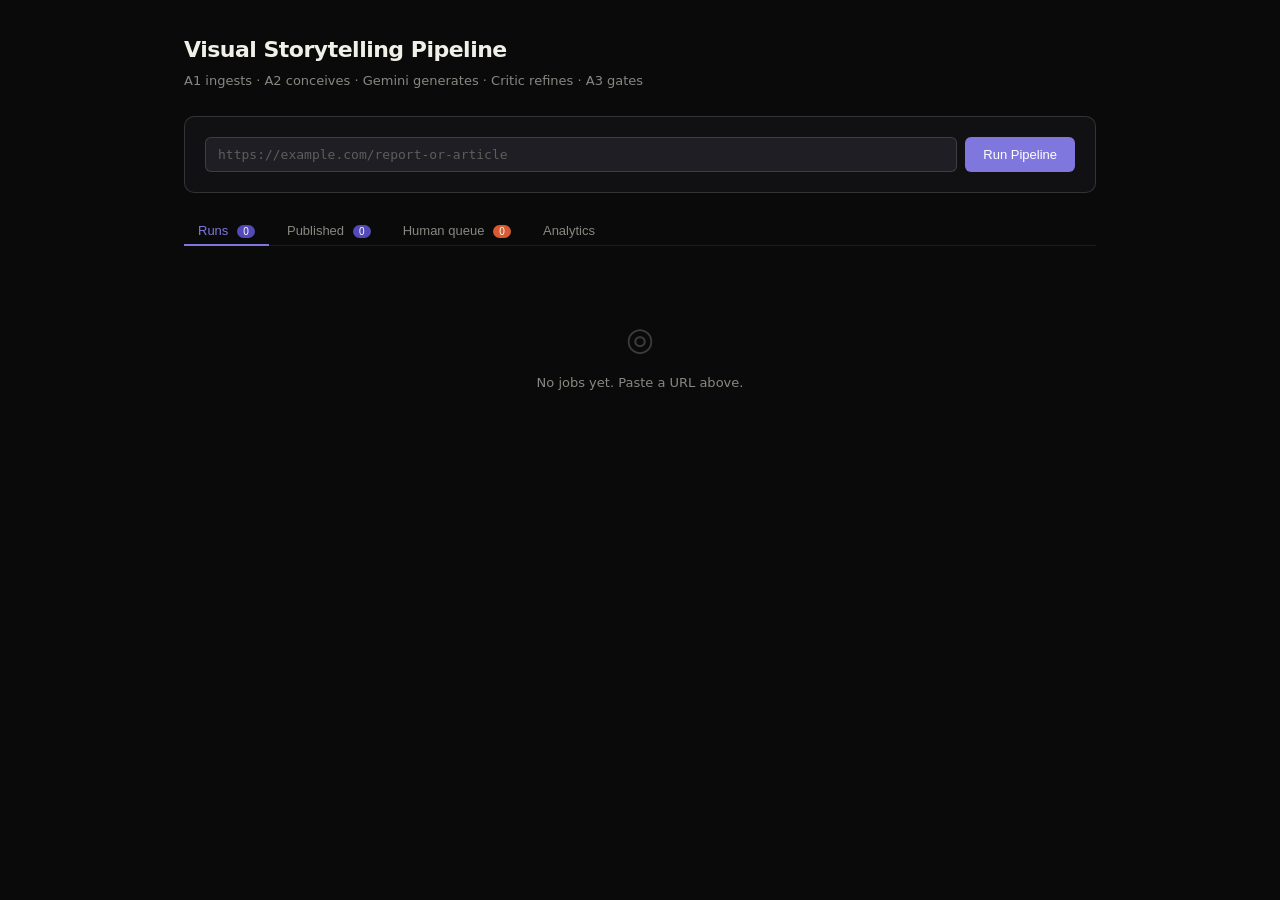
==== static/index.html @ f75d8c8b "refactor: PaperBanana critic loop, Gemini-only pipeline" ====
<!DOCTYPE html>
<html lang="en">
<head>
<meta charset="UTF-8">
<meta name="viewport" content="width=device-width, initial-scale=1.0">
<title>Visual Storytelling Pipeline</title>
<style>
*{box-sizing:border-box;margin:0;padding:0}
:root{
  --bg:#0a0a0b;--bg2:#111114;--bg3:#18181c;--bg4:#1e1e24;
  --border:rgba(255,255,255,.08);--border2:rgba(255,255,255,.14);
  --text:#f0efe8;--muted:#888780;--muted2:#5f5e5a;
  --accent:#7f77dd;--accent2:#534ab7;
  --teal:#1d9e75;--teal2:#0f6e56;
  --coral:#d85a30;--amber:#ef9f27;--green:#639922;--red:#e24b4a;
  --r:10px;--rs:6px;
}
body{font-family:-apple-system,'SF Pro Text',system-ui,sans-serif;background:var(--bg);color:var(--text);min-height:100vh;font-size:14px;line-height:1.6}
.app{max-width:960px;margin:0 auto;padding:2rem 1.5rem 5rem}
h1{font-size:22px;font-weight:600;letter-spacing:-.5px}
.sub{font-size:13px;color:var(--muted);margin-top:4px}

/* status banner */
.sbanner{background:rgba(239,159,39,.1);border:.5px solid rgba(239,159,39,.3);border-radius:var(--rs);padding:10px 14px;margin-bottom:1rem;font-size:12px;color:var(--amber);display:flex;align-items:center;gap:10px}
.sbanner-dot{width:7px;height:7px;border-radius:50%;background:var(--amber);animation:pulse 1s ease-in-out infinite;flex-shrink:0}
.sbanner a{color:var(--amber);margin-left:auto;font-size:11px;cursor:pointer;text-decoration:underline}

/* input */
.input-box{background:var(--bg2);border:.5px solid var(--border2);border-radius:var(--r);padding:1.25rem;margin:1.5rem 0}
.row{display:flex;gap:8px}
input[type=url]{flex:1;background:var(--bg4);border:.5px solid var(--border2);border-radius:var(--rs);color:var(--text);font-size:13px;padding:9px 12px;outline:none;font-family:'SF Mono',monospace;transition:border-color .15s}
input[type=url]::placeholder{color:var(--muted2)}
input[type=url]:focus{border-color:var(--accent)}
.btn{background:var(--accent);border:none;color:#fff;border-radius:var(--rs);padding:9px 18px;font-size:13px;font-weight:500;cursor:pointer;transition:background .15s,transform .1s;white-space:nowrap}
.btn:hover:not(:disabled){background:var(--accent2)}
.btn:active:not(:disabled){transform:scale(.98)}
.btn:disabled{opacity:.4;cursor:not-allowed}

/* tabs */
.tabs{display:flex;gap:4px;border-bottom:.5px solid var(--border);margin-bottom:1.25rem}
.tab{padding:6px 14px;font-size:13px;cursor:pointer;color:var(--muted);border-bottom:2px solid transparent;margin-bottom:-1px;background:none;border-left:none;border-right:none;border-top:none;transition:color .15s,border-color .15s}
.tab.active{color:var(--accent);border-bottom-color:var(--accent)}
.badge{display:inline-flex;align-items:center;justify-content:center;background:var(--accent2);color:#fff;font-size:10px;border-radius:10px;padding:1px 6px;margin-left:5px;min-width:18px}
.badge.h{background:var(--coral)}

/* cards */
.card{background:var(--bg2);border:.5px solid var(--border);border-radius:var(--r);overflow:hidden;margin-bottom:1rem}
.card-head{display:flex;align-items:center;gap:10px;padding:12px 16px;border-bottom:.5px solid var(--border);cursor:pointer;user-select:none}
.card-head:hover{background:var(--bg3)}
.dot{width:8px;height:8px;border-radius:50%;flex-shrink:0}
.dot.idle{background:var(--muted2)}
.dot.run{background:var(--amber);animation:pulse 1s ease-in-out infinite}
.dot.ok{background:var(--teal)}
.dot.err{background:var(--red)}
.dot.hq{background:var(--coral)}
@keyframes pulse{0%,100%{opacity:1}50%{opacity:.3}}
.card-url{font-family:'SF Mono',monospace;font-size:11px;color:var(--muted);flex:1;overflow:hidden;text-overflow:ellipsis;white-space:nowrap}
.card-st{font-size:11px;color:var(--muted);flex-shrink:0}
.chev{color:var(--muted2);font-size:11px;flex-shrink:0;transition:transform .2s}
.chev.open{transform:rotate(180deg)}
.card-body{padding:16px}

/* agent rows */
.arow{display:flex;align-items:flex-start;gap:12px;margin-bottom:14px}
.aicon{width:28px;height:28px;border-radius:6px;display:flex;align-items:center;justify-content:center;font-size:12px;font-weight:600;flex-shrink:0}
.aicon.a1{background:rgba(127,119,221,.15);color:var(--accent)}
.aicon.a2{background:rgba(29,158,117,.15);color:var(--teal)}
.aicon.a3{background:rgba(239,159,39,.15);color:var(--amber)}
.acontent{flex:1}
.alabel{font-size:11px;font-weight:500;color:var(--muted);margin-bottom:4px;text-transform:uppercase;letter-spacing:.5px}
.aout{background:var(--bg4);border:.5px solid var(--border);border-radius:var(--rs);padding:10px 12px;font-size:12px;line-height:1.7}
.f{display:flex;gap:6px;margin-bottom:3px}
.fk{color:var(--muted);min-width:100px;font-size:11px;flex-shrink:0}
.fv{color:var(--text);font-size:12px}
.tag{display:inline-block;padding:2px 8px;border-radius:4px;font-size:11px;margin:2px 3px 2px 0}
.t-alarming{background:rgba(226,75,74,.15);color:#f09595}
.t-hopeful{background:rgba(99,153,34,.15);color:#97c459}
.t-neutral{background:rgba(136,135,128,.15);color:#b4b2a9}
.t-complex,.t-urgent{background:rgba(239,159,39,.15);color:var(--amber)}
.t-image{background:rgba(127,119,221,.15);color:#afa9ec}
.t-publish{background:rgba(99,153,34,.15);color:#97c459}
.t-human_queue,.t-flag{background:rgba(216,90,48,.15);color:#f0997b}
.t-good{background:rgba(29,158,117,.15);color:#5dcaa5}
.t-weak,.t-partial{background:rgba(239,159,39,.15);color:var(--amber)}
.t-failed{background:rgba(226,75,74,.15);color:#f09595}
.mapping{background:var(--bg3);border-radius:4px;padding:5px 8px;margin:3px 0;font-size:11px;display:flex;gap:6px}
.md{color:var(--accent);font-weight:500;min-width:120px}
.ma{color:var(--muted2)}
.mv{color:var(--text)}

/* scores */
.scrow{display:flex;gap:8px;flex-wrap:wrap}
.sc{background:var(--bg3);border-radius:4px;padding:4px 8px;font-size:11px}
.sc.win{border:.5px solid var(--teal2)}
.sl{color:var(--muted)}
.sv{color:var(--text);font-weight:500;margin-left:3px}

/* image grid */
.igrid{display:grid;grid-template-columns:repeat(3,1fr);gap:8px;margin:10px 0}
.ibox{aspect-ratio:16/9;background:var(--bg4);border:.5px solid var(--border);border-radius:var(--rs);display:flex;align-items:center;justify-content:center;position:relative;overflow:hidden}
.ibox.win{border-color:var(--teal)}
.ibox img{width:100%;height:100%;object-fit:cover}
.wb{position:absolute;top:6px;left:6px;background:var(--teal);color:#fff;font-size:9px;font-weight:600;padding:2px 6px;border-radius:3px;text-transform:uppercase}
.vl{position:absolute;bottom:6px;right:6px;background:rgba(0,0,0,.6);color:#fff;font-size:9px;padding:2px 6px;border-radius:3px}
.spin{width:14px;height:14px;border:2px solid var(--border);border-top-color:var(--accent);border-radius:50%;animation:spin .7s linear infinite}
@keyframes spin{to{transform:rotate(360deg)}}

/* log */
.logbox{background:var(--bg3);border-radius:var(--rs);padding:10px 12px;font-family:'SF Mono',monospace;font-size:11px;color:var(--muted);line-height:1.8;max-height:200px;overflow-y:auto}
.logbox .logline{display:block}
.logbox .logline.ok{color:var(--teal)}
.logbox .logline.err{color:var(--red)}

/* connector */
.conn{padding:2px 0 6px 14px}
.connl{width:1px;height:16px;background:var(--border2)}

/* prompt box */
.pbox{background:var(--bg3);border-radius:var(--rs);padding:10px 12px;font-size:11px;font-family:'SF Mono',monospace;color:var(--text);line-height:1.7;white-space:pre-wrap;word-break:break-word;max-height:80px;overflow:hidden;-webkit-mask-image:linear-gradient(to bottom,black 60%,transparent)}

/* feed */
.fgrid{display:grid;grid-template-columns:repeat(auto-fill,minmax(260px,1fr));gap:12px}
.fcard{background:var(--bg2);border:.5px solid var(--border);border-radius:var(--r);overflow:hidden}
.fimg{width:100%;aspect-ratio:16/9;background:var(--bg4);overflow:hidden;display:flex;align-items:center;justify-content:center}
.fimg img{width:100%;height:100%;object-fit:cover}
.fbody{padding:12px}
.ftitle{font-size:13px;font-weight:500;margin-bottom:4px}
.ftens{font-size:12px;color:var(--muted);line-height:1.5;margin-bottom:8px}
.fscores{display:flex;gap:6px;flex-wrap:wrap}
.fscore{font-size:11px;padding:2px 6px;border-radius:4px;background:var(--bg4)}

/* human queue */
.hqitem{background:var(--bg2);border:.5px solid rgba(216,90,48,.25);border-radius:var(--r);padding:16px;margin-bottom:10px}
.hqhead{display:flex;gap:12px;align-items:flex-start;margin-bottom:12px}
.hqimg{width:140px;aspect-ratio:16/9;background:var(--bg4);border-radius:var(--rs);flex-shrink:0;overflow:hidden;display:flex;align-items:center;justify-content:center}
.hqimg img{width:100%;height:100%;object-fit:cover}
.hqinfo{flex:1}
.hqtitle{font-size:13px;font-weight:500}
.hqreason{font-size:12px;color:#f0997b;margin-top:4px}
.hqmeta{font-size:11px;color:var(--muted);margin-top:6px}
.hqacts{display:flex;gap:8px}
.btn-approve{background:rgba(99,153,34,.15);border:.5px solid var(--green);color:#97c459;border-radius:var(--rs);padding:6px 14px;font-size:12px;cursor:pointer;transition:background .15s}
.btn-approve:hover{background:rgba(99,153,34,.25)}
.btn-discard{background:rgba(226,75,74,.1);border:.5px solid rgba(226,75,74,.3);color:#f09595;border-radius:var(--rs);padding:6px 14px;font-size:12px;cursor:pointer}
.btn-discard:hover{background:rgba(226,75,74,.2)}

/* analytics */
.sgrid{display:grid;grid-template-columns:repeat(auto-fill,minmax(140px,1fr));gap:10px;margin-bottom:1.5rem}
.scard{background:var(--bg2);border:.5px solid var(--border);border-radius:var(--rs);padding:12px}
.slabel{font-size:11px;color:var(--muted);margin-bottom:4px}
.sval{font-size:22px;font-weight:600}
.ssub{font-size:11px;color:var(--muted2);margin-top:2px}
.brow{display:flex;align-items:center;gap:8px;margin-bottom:6px}
.blabel{font-size:11px;color:var(--muted);width:90px;flex-shrink:0;text-align:right}
.btrack{flex:1;height:6px;background:var(--bg4);border-radius:3px;overflow:hidden}
.bfill{height:100%;border-radius:3px;transition:width .6s}
.bval{font-size:11px;color:var(--muted);width:36px;flex-shrink:0}

/* step indicator */
.steps{display:flex;align-items:flex-start;margin-bottom:14px}
.swrap{display:flex;flex-direction:column;align-items:center}
.sdot{width:20px;height:20px;border-radius:50%;display:flex;align-items:center;justify-content:center;font-size:10px;font-weight:600;flex-shrink:0}
.sdot.idle{background:var(--bg4);color:var(--muted2);border:.5px solid var(--border2)}
.sdot.active{background:var(--accent2);color:#fff}
.sdot.done{background:var(--teal2);color:#fff}
.sline{height:1px;width:24px;background:var(--border);flex-shrink:0;margin-top:10px}
.sname{font-size:10px;color:var(--muted2);margin-top:3px;text-align:center}

/* error */
.errmsg{background:rgba(226,75,74,.1);border:.5px solid rgba(226,75,74,.3);border-radius:var(--rs);padding:10px 12px;color:#f09595;font-size:12px}

/* empty */
.empty{text-align:center;padding:3rem 1rem;color:var(--muted);font-size:13px}
.eicon{font-size:32px;margin-bottom:8px;opacity:.4}
</style>
</head>
<body>
<div class="app">
  <h1>Visual Storytelling Pipeline</h1>
  <p class="sub">A1 ingests · A2 conceives · Gemini generates · Critic refines · A3 gates</p>

  <div id="statusBanner" class="sbanner" style="display:none;margin-top:1rem">
    <div class="sbanner-dot"></div>
    <span>Pipeline validation in progress — /run is unavailable until A0 finishes.</span>
    <a onclick="checkStatus()">Refresh</a>
  </div>

  <div class="input-box">
    <div class="row">
      <input type="url" id="urlInput" placeholder="https://example.com/report-or-article" />
      <button class="btn" id="runBtn" onclick="run()">Run Pipeline</button>
    </div>
  </div>

  <div class="tabs">
    <button class="tab active" onclick="tab('pipeline',this)">Runs <span class="badge" id="b-pipeline">0</span></button>
    <button class="tab" onclick="tab('feed',this)">Published <span class="badge" id="b-feed">0</span></button>
    <button class="tab" onclick="tab('queue',this)">Human queue <span class="badge h" id="b-queue">0</span></button>
    <button class="tab" onclick="tab('analytics',this)">Analytics</button>
  </div>

  <div id="tab-pipeline">
    <div id="jobs"><div class="empty"><div class="eicon">◎</div>No jobs yet. Paste a URL above.</div></div>
  </div>
  <div id="tab-feed" style="display:none">
    <div class="fgrid" id="feed"><div class="empty" style="grid-column:1/-1"><div class="eicon">◻</div>Published visuals appear here</div></div>
  </div>
  <div id="tab-queue" style="display:none">
    <div id="hqueue"><div class="empty"><div class="eicon">◷</div>No items awaiting review</div></div>
  </div>
  <div id="tab-analytics" style="display:none">
    <div id="analytics"></div>
  </div>
</div>

<script>
const API_BASE = window.location.origin;

let jobs=[], published=[], hqueue=[];
let stats={total:0,autoPublish:0,humanQueued:0,scores:[],criticRounds:[]};

// ── status check ──────────────────────────────────────────────────────────────
async function checkStatus() {
  try {
    const r = await fetch(`${API_BASE}/status`);
    const d = await r.json();
    const banner = document.getElementById("statusBanner");
    const btn    = document.getElementById("runBtn");
    if (!d.deployment_validated) {
      banner.style.display = "";
      btn.disabled = true;
      setTimeout(checkStatus, 5000);
    } else {
      banner.style.display = "none";
      btn.disabled = false;
    }
  } catch(e) {}
}
checkStatus();

// ── run ───────────────────────────────────────────────────────────────────────
async function run() {
  const url = document.getElementById("urlInput").value.trim();
  if (!url) { alert("Please enter a URL"); return; }
  const btn = document.getElementById("runBtn");
  btn.disabled = true;
  document.getElementById("urlInput").value = "";

  const id = Date.now().toString();
  jobs.unshift({id, url, status:"running", result:null, error:null, expanded:true, log:[]});
  stats.total++;
  renderJobs(); badges();

  try {
    const streamLog = setInterval(() => { const j=jobs.find(x=>x.id===id); if(j) renderJobs(); }, 800);

    const r = await fetch(`${API_BASE}/run`, {
      method:"POST",
      headers:{"Content-Type":"application/json"},
      body: JSON.stringify({url})
    });

    clearInterval(streamLog);

    if (!r.ok) {
      const err = await r.json().catch(()=>({detail:"Unknown error"}));
      throw new Error(err.detail || r.statusText);
    }

    const data = await r.json();
    const j = jobs.find(x=>x.id===id);
    j.result = data;
    j.log = data.log || [];

    if (data.critic_rounds !== undefined) stats.criticRounds.push(data.critic_rounds);
    if (data.a3?.confidence) stats.scores.push(data.a3.confidence);

    const verdict = data.a3?.verdict;
    if (verdict === "publish") {
      j.status = "published";
      published.unshift({id, ...data});
      stats.autoPublish++;
    } else {
      j.status = "human_queue";
      const flags = data.a3?.flags?.join(", ");
      hqueue.unshift({id, ...data, reason: flags || "A3 confidence below threshold"});
      stats.humanQueued++;
    }

  } catch(e) {
    const j = jobs.find(x=>x.id===id);
    j.status = "error"; j.error = e.message;
  }

  document.getElementById("runBtn").disabled = false;
  renderJobs(); renderFeed(); renderHQ(); badges(); renderAnalytics();
}

// ── render ────────────────────────────────────────────────────────────────────
function renderJobs() {
  const c = document.getElementById("jobs");
  if (!jobs.length) { c.innerHTML=`<div class="empty"><div class="eicon">◎</div>No jobs yet.</div>`; return; }
  c.innerHTML = jobs.map(j => jobHTML(j)).join("");
}

function jobHTML(j) {
  const dotCls = {published:"ok",human_queue:"hq",error:"err",running:"run"}[j.status]||"idle";
  const st     = j.status==="running" ? "Running…" : j.status;
  const cr     = j.result?.critic_rounds;
  const meta   = j.result ? ` · ${j.result.elapsed_s}s${cr!=null?" · "+cr+" critic round"+(cr!==1?"s":""):""}` : "";

  const body = j.expanded ? `<div class="card-body">
    ${j.status==="running" ? stepsHTML(j) : ""}
    ${j.result ? fullResultHTML(j.result) : ""}
    ${j.error ? `<div class="errmsg">Error: ${esc(j.error)}</div>` : ""}
    ${j.log?.length ? logHTML(j.log) : ""}
  </div>` : "";

  return `<div class="card">
    <div class="card-head" onclick="toggleJob('${j.id}')">
      <div class="dot ${dotCls}"></div>
      <div class="card-url">${esc(j.url)}</div>
      <div class="card-st">${st}${meta}</div>
      <div class="chev ${j.expanded?"open":""}">▼</div>
    </div>
    ${body}
  </div>`;
}

function stepsHTML(j) {
  const names  = ["A1","A2","Gen","Critic","A3","Done"];
  const labels = ["Ingest","Concept","Generate","Refine","Score","Done"];
  const log = j.log||[];
  let cur = 0;
  if (log.some(l=>l.includes("A1: running"))) cur=1;
  if (log.some(l=>l.includes("A2:")))         cur=2;
  if (log.some(l=>l.includes("GEN:")))        cur=3;
  if (log.some(l=>l.includes("CRITIC:")))     cur=4;
  if (log.some(l=>l.includes("A3:")))         cur=5;

  return `<div class="steps">${names.map((n,i)=>{
    const cls = i<cur?"done":i===cur?"active":"idle";
    return `<div class="swrap"><div class="sdot ${cls}">${n}</div><div class="sname">${labels[i]}</div></div>${i<names.length-1?'<div class="sline"></div>':""}`;
  }).join("")}</div>`;
}

function fullResultHTML(d) {
  const {a1, a2, a3, images, critic_rounds, critic_issues} = d;
  return `
    ${a1 ? a1HTML(a1) : ""}
    ${a1&&a2 ? '<div class="conn"><div class="connl"></div></div>' : ""}
    ${a2 ? a2HTML(a2) : ""}
    ${images?.some(x=>x) ? '<div class="conn"><div class="connl"></div></div>' : ""}
    ${images?.some(x=>x) ? imagesHTML(images, a3?.winner_variant) : ""}
    ${critic_rounds!=null ? '<div class="conn"><div class="connl"></div></div>' : ""}
    ${critic_rounds!=null ? criticHTML(critic_rounds, critic_issues) : ""}
    ${a3 ? '<div class="conn"><div class="connl"></div></div>' : ""}
    ${a3 ? a3HTML(a3) : ""}
  `;
}

function a1HTML(a1) {
  return `<div class="arow"><div class="aicon a1">A1</div><div class="acontent">
    <div class="alabel">Ingestion Agent</div>
    <div class="aout">
      <div class="f"><span class="fk">headline</span><span class="fv">${esc(a1.headline||"")}</span></div>
      <div class="f"><span class="fk">core tension</span><span class="fv" style="color:#afa9ec;font-style:italic">${esc(a1.core_tension||"")}</span></div>
      <div class="f"><span class="fk">domain</span><span class="fv">${esc(a1.domain||"")}</span></div>
      <div class="f"><span class="fk">tone</span><span class="tag t-${a1.tone||"neutral"}">${a1.tone||"neutral"}</span>${a1.sensitive?'<span class="tag t-flag">sensitive</span>':""}</div>
      ${a1.key_facts?.length?`<div class="f"><span class="fk">key facts</span><span class="fv">${a1.key_facts.slice(0,4).map(f=>`<div>• ${esc(f)}</div>`).join("")}</span></div>`:""}
      ${a1.numbers?.length?`<div class="f"><span class="fk">numbers</span><span class="fv">${a1.numbers.slice(0,4).map(n=>`<span class="tag t-image">${n.value}${n.unit?" "+n.unit:""} — ${n.label}</span>`).join("")}</span></div>`:""}
    </div>
  </div></div>`;
}

function a2HTML(a2) {
  return `<div class="arow"><div class="aicon a2">A2</div><div class="acontent">
    <div class="alabel">Concept + Prompt Engineer</div>
    <div class="aout">
      <div class="f"><span class="fk">concept</span><span class="fv" style="font-weight:500">${esc(a2.concept_title||"")}</span></div>
      <div class="f"><span class="fk">metaphor</span><span class="fv" style="font-style:italic">${esc(a2.metaphor||"")}</span></div>
      <div class="f"><span class="fk">format</span><span class="tag t-image">${a2.format||"image"}</span></div>
      ${a2.data_mappings?.length?`<div class="f"><span class="fk">mappings</span><div style="flex:1">${a2.data_mappings.slice(0,3).map(m=>`<div class="mapping"><span class="md">${esc(m.datum||"")}</span><span class="ma">→</span><span class="mv">${esc(m.visual_property||"")}</span></div>`).join("")}</div></div>`:""}
      <div class="f"><span class="fk">prompt</span><div class="pbox" style="flex:1">${esc((a2.generation_prompt||"").slice(0,400))}</div></div>
    </div>
  </div></div>`;
}

function imagesHTML(images, winner) {
  const lbls=["A","B","C"];
  return `<div class="arow"><div class="aicon" style="background:rgba(255,255,255,.04);color:var(--muted);font-size:10px;font-weight:600">GEN</div><div class="acontent">
    <div class="alabel">Gemini — 3 variants in parallel</div>
    <div class="igrid">${lbls.map((l,i)=>{
      const img=images[i];
      const isW=winner===l;
      return `<div class="ibox ${isW?"win":""}">${isW?'<span class="wb">winner</span>':""}<span class="vl">${l}</span>${img?`<img src="${img}" alt="Variant ${l}" />`:'<div class="spin"></div>'}</div>`;
    }).join("")}</div>
  </div></div>`;
}

function criticHTML(rounds, issues) {
  const clean = !issues || issues.length === 0;
  return `<div class="arow">
    <div class="aicon" style="background:rgba(29,158,117,.12);color:var(--teal);font-size:9px;font-weight:700;letter-spacing:-.3px">CRIT</div>
    <div class="acontent">
      <div class="alabel">Visualizer-Critic Loop · PaperBanana</div>
      <div class="aout">
        <div class="f"><span class="fk">rounds run</span><span class="fv">${rounds} / 3${clean?" — stopped early, image was clean":""}</span></div>
        ${issues?.length
          ? `<div class="f"><span class="fk">issues (${issues.length})</span><div style="flex:1">${issues.map(i=>`<div style="font-size:11px;color:#f09595;margin:1px 0">• ${esc(i)}</div>`).join("")}</div></div>`
          : `<div class="f"><span class="fk">issues</span><span class="fv" style="color:var(--teal)">none found</span></div>`
        }
      </div>
    </div>
  </div>`;
}

function a3HTML(a3) {
  const v = a3.verdict || "human_queue";
  return `<div class="arow"><div class="aicon a3">A3</div><div class="acontent">
    <div class="alabel">Quality Gate</div>
    <div class="aout">
      <div class="f"><span class="fk">verdict</span><span class="tag t-${v}">${v}</span><span style="margin-left:6px;font-size:12px;color:var(--muted)">confidence: <strong style="color:var(--text)">${(a3.confidence||0).toFixed(1)}</strong></span></div>
      ${a3.flags?.length?`<div class="f"><span class="fk">flags</span>${a3.flags.map(f=>`<span class="tag t-flag">${f}</span>`).join("")}</div>`:""}
      <div class="f"><span class="fk">scores</span><div class="scrow">${["A","B","C"].map(vv=>{const s=a3.scores?.[vv];if(!s)return"";const isW=a3.winner_variant===vv;return`<div class="sc ${isW?"win":""}"><span style="font-size:10px;font-weight:600;margin-right:3px${isW?";color:var(--teal)":""}">${vv}${isW?" ✓":""}</span><span class="sl">acc</span><span class="sv">${(s.accuracy||0).toFixed(1)}</span><span class="sl" style="margin-left:3px">leg</span><span class="sv">${(s.legibility||0).toFixed(1)}</span><span class="sl" style="margin-left:3px">∑</span><span class="sv">${(s.composite||0).toFixed(1)}</span></div>`;}).join("")}</div></div>
      ${a3.visual_description?`<div class="f"><span class="fk">description</span><span class="fv" style="font-style:italic">${esc(a3.visual_description)}</span></div>`:""}
    </div>
  </div></div>`;
}

function logHTML(log) {
  return `<div class="f" style="margin-top:8px"><span class="fk">run log</span><div class="logbox">${log.map(l=>{
    const cls=l.includes("done")||l.includes("OK")||l.includes("clean")?"ok":l.includes("error")||l.includes("fail")?"err":"";
    return `<span class="logline ${cls}">${esc(l)}</span>`;
  }).join("")}</div></div>`;
}

function renderFeed() {
  const g=document.getElementById("feed");
  if(!published.length){g.innerHTML=`<div class="empty" style="grid-column:1/-1"><div class="eicon">◻</div>Published visuals appear here</div>`;return;}
  g.innerHTML=published.map(item=>{
    const wi={A:0,B:1,C:2}[item.a3?.winner_variant]||0;
    const img=item.images?.[wi];
    const s=item.a3?.scores?.[item.a3?.winner_variant];
    const cr=item.critic_rounds;
    return `<div class="fcard"><div class="fimg">${img?`<img src="${img}" alt="${esc(item.a2?.concept_title||"")}" />`:`<div style="font-size:11px;color:var(--muted);text-align:center;padding:12px;font-style:italic">"${esc((item.a2?.metaphor||"").slice(0,80))}"</div>`}</div><div class="fbody"><div class="ftitle">${esc(item.a2?.concept_title||"")}</div><div class="ftens">${esc(item.a1?.core_tension||"")}</div><div class="fscores"><div class="fscore"><span style="color:var(--muted)">acc </span><span>${(s?.accuracy||0).toFixed(1)}</span></div><div class="fscore"><span style="color:var(--muted)">leg </span><span>${(s?.legibility||0).toFixed(1)}</span></div><div class="fscore"><span style="color:var(--muted)">A3 </span><span>${(item.a3?.confidence||0).toFixed(1)}</span></div>${cr!=null?`<div class="fscore"><span style="color:var(--muted)">critic </span><span>${cr}r</span></div>`:""}
    </div></div></div>`;
  }).join("");
}

function renderHQ() {
  const c=document.getElementById("hqueue");
  if(!hqueue.length){c.innerHTML=`<div class="empty"><div class="eicon">◷</div>No items awaiting review</div>`;return;}
  c.innerHTML=hqueue.map((item,idx)=>{
    const wi={A:0,B:1,C:2}[item.a3?.winner_variant]||0;
    const img=item.images?.[wi];
    return `<div class="hqitem"><div class="hqhead"><div class="hqimg">${img?`<img src="${img}" alt="queued visual" />`:`<div style="font-size:10px;color:var(--muted);text-align:center;padding:8px;font-style:italic">"${esc((item.a2?.metaphor||"").slice(0,50))}"</div>`}</div><div class="hqinfo"><div class="hqtitle">${esc(item.a2?.concept_title||"")}</div><div class="hqreason">⚠ ${esc(item.reason||"")}</div><div class="hqmeta">${esc(item.a1?.headline||"")} · A3 conf: ${(item.a3?.confidence||0).toFixed(1)}</div></div></div><div class="hqacts"><button class="btn-approve" onclick="approveHQ(${idx})">Approve + Publish</button><button class="btn-discard" onclick="discardHQ(${idx})">Discard</button></div></div>`;
  }).join("");
}

function renderAnalytics() {
  const c=document.getElementById("analytics");
  const total=stats.total||1;
  const pubRate=Math.round((published.length/total)*100);
  const hqRate=Math.round((stats.humanQueued/total)*100);
  const meanA3=stats.scores.length?(stats.scores.reduce((a,b)=>a+b,0)/stats.scores.length).toFixed(1):"—";
  const meanCritic=stats.criticRounds.length?(stats.criticRounds.reduce((a,b)=>a+b,0)/stats.criticRounds.length).toFixed(1):"—";
  c.innerHTML=`<div class="sgrid">
    <div class="scard"><div class="slabel">Total runs</div><div class="sval">${stats.total}</div></div>
    <div class="scard"><div class="slabel">Published</div><div class="sval" style="color:var(--teal)">${published.length}</div></div>
    <div class="scard"><div class="slabel">Human queue</div><div class="sval" style="color:var(--coral)">${hqueue.length}</div></div>
    <div class="scard"><div class="slabel">Mean A3 conf</div><div class="sval">${meanA3}</div><div class="ssub">target ≥ 7.0</div></div>
    <div class="scard"><div class="slabel">Mean critic rds</div><div class="sval">${meanCritic}</div><div class="ssub">target ≤ 1.5</div></div>
  </div>
  <div style="background:var(--bg2);border:.5px solid var(--border);border-radius:var(--r);padding:16px">
    <div style="font-size:12px;font-weight:500;margin-bottom:12px;color:var(--muted)">Pipeline health</div>
    ${[{l:"Auto-publish",v:pubRate,c:"#639922"},{l:"Human queue",v:hqRate,c:"#d85a30"},{l:"1-round critic",v:stats.criticRounds.length?Math.round(stats.criticRounds.filter(r=>r===1).length/stats.criticRounds.length*100):0,c:"#7f77dd"}].map(m=>`<div class="brow"><div class="blabel">${m.l}</div><div class="btrack"><div class="bfill" style="width:${Math.min(m.v,100)}%;background:${m.c}"></div></div><div class="bval">${m.v}%</div></div>`).join("")}
  </div>`;
}

function approveHQ(idx) {
  const item=hqueue[idx]; hqueue.splice(idx,1);
  published.unshift({...item});
  const j=jobs.find(x=>x.id===item.id); if(j) j.status="published";
  renderHQ();renderFeed();renderJobs();badges();renderAnalytics();
}
function discardHQ(idx) {
  const item=hqueue[idx]; hqueue.splice(idx,1);
  const j=jobs.find(x=>x.id===item.id); if(j) j.status="discarded";
  renderHQ();renderJobs();badges();renderAnalytics();
}
function toggleJob(id){const j=jobs.find(x=>x.id===id);if(j){j.expanded=!j.expanded;renderJobs();}}
function tab(name,el){["pipeline","feed","queue","analytics"].forEach(t=>document.getElementById("tab-"+t).style.display="none");document.getElementById("tab-"+name).style.display="";document.querySelectorAll(".tab").forEach(t=>t.classList.remove("active"));el.classList.add("active");if(name==="analytics")renderAnalytics();}
function badges(){document.getElementById("b-pipeline").textContent=jobs.length;document.getElementById("b-feed").textContent=published.length;document.getElementById("b-queue").textContent=hqueue.length;}
function esc(s){if(!s)return"";return String(s).replace(/&/g,"&amp;").replace(/</g,"&lt;").replace(/>/g,"&gt;").replace(/"/g,"&quot;");}

renderAnalytics();
</script>
</body>
</html>
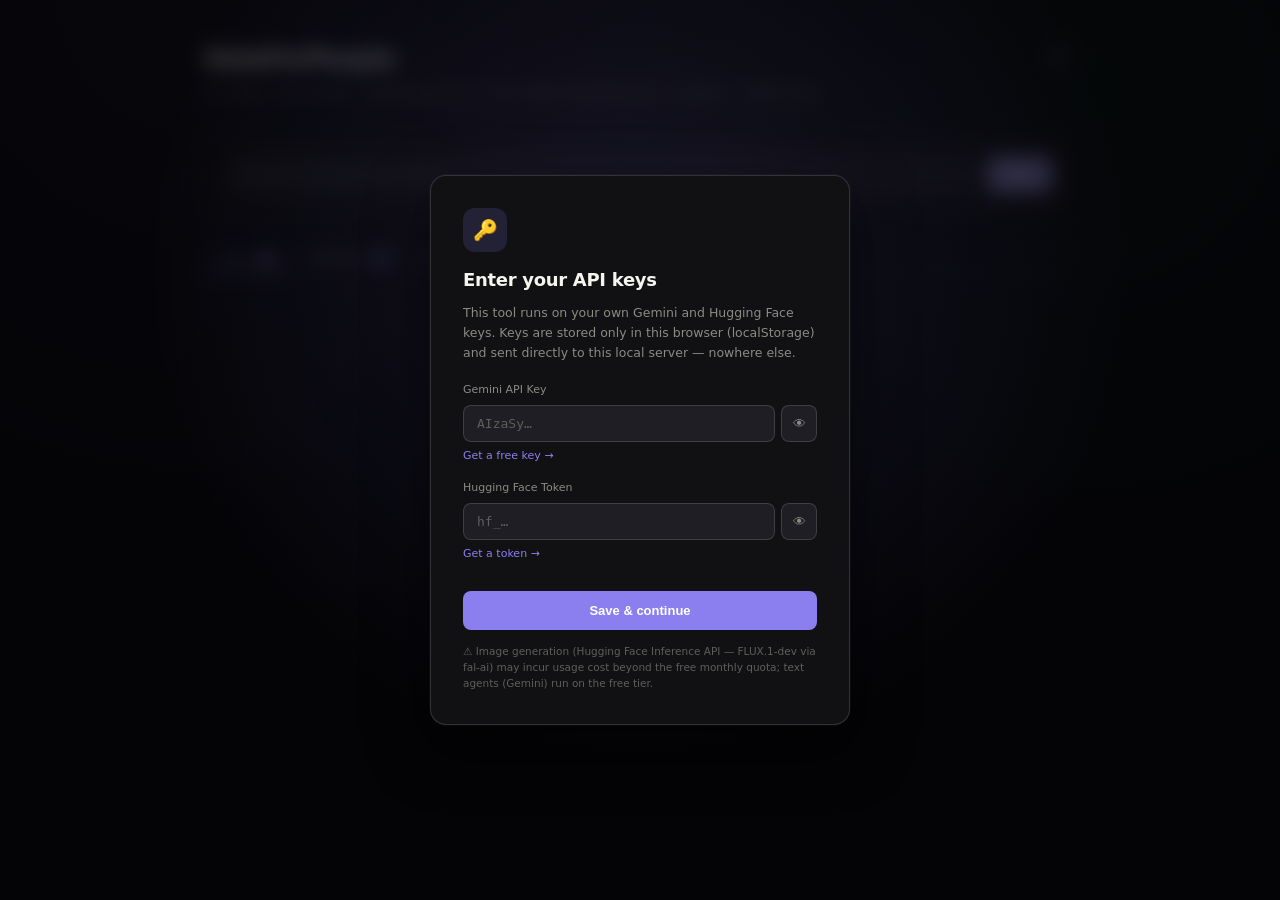
==== commit 98eedbce: "docs: publish DataForPeople project" ====
--- a/static/index.html
+++ b/static/index.html
@@ -3,38 +3,47 @@
 <head>
 <meta charset="UTF-8">
 <meta name="viewport" content="width=device-width, initial-scale=1.0">
-<title>Visual Storytelling Pipeline</title>
+<title>DataForPeople — Visual Storytelling Pipeline</title>
 <style>
 *{box-sizing:border-box;margin:0;padding:0}
 :root{
-  --bg:#0a0a0b;--bg2:#111114;--bg3:#18181c;--bg4:#1e1e24;
+  --bg:#08080a;--bg2:#111114;--bg3:#18181c;--bg4:#1e1e24;
   --border:rgba(255,255,255,.08);--border2:rgba(255,255,255,.14);
-  --text:#f0efe8;--muted:#888780;--muted2:#5f5e5a;
-  --accent:#7f77dd;--accent2:#534ab7;
-  --teal:#1d9e75;--teal2:#0f6e56;
-  --coral:#d85a30;--amber:#ef9f27;--green:#639922;--red:#e24b4a;
-  --r:10px;--rs:6px;
-}
-body{font-family:-apple-system,'SF Pro Text',system-ui,sans-serif;background:var(--bg);color:var(--text);min-height:100vh;font-size:14px;line-height:1.6}
-.app{max-width:960px;margin:0 auto;padding:2rem 1.5rem 5rem}
-h1{font-size:22px;font-weight:600;letter-spacing:-.5px}
-.sub{font-size:13px;color:var(--muted);margin-top:4px}
-
-/* status banner */
-.sbanner{background:rgba(239,159,39,.1);border:.5px solid rgba(239,159,39,.3);border-radius:var(--rs);padding:10px 14px;margin-bottom:1rem;font-size:12px;color:var(--amber);display:flex;align-items:center;gap:10px}
-.sbanner-dot{width:7px;height:7px;border-radius:50%;background:var(--amber);animation:pulse 1s ease-in-out infinite;flex-shrink:0}
-.sbanner a{color:var(--amber);margin-left:auto;font-size:11px;cursor:pointer;text-decoration:underline}
+  --text:#f5f4ee;--muted:#8b8a83;--muted2:#5f5e5a;
+  --accent:#8b7fef;--accent2:#5d4fd6;--accent-glow:rgba(139,127,239,.35);
+  --teal:#22b389;--teal2:#0f6e56;
+  --coral:#e2703f;--amber:#f0a52e;--green:#69a52a;--red:#e8534f;
+  --r:14px;--rs:8px;
+}
+body{font-family:-apple-system,'SF Pro Text',system-ui,sans-serif;background:
+  radial-gradient(circle at 15% 0%, rgba(139,127,239,.08), transparent 45%),
+  radial-gradient(circle at 85% 10%, rgba(34,179,137,.06), transparent 40%),
+  var(--bg);
+  color:var(--text);min-height:100vh;font-size:14px;line-height:1.6}
+.app{max-width:920px;margin:0 auto;padding:2.5rem 1.5rem 5rem;transition:filter .25s ease}
+.app.blurred{filter:blur(10px) saturate(.6);pointer-events:none;user-select:none}
+
+/* header */
+.hdr{display:flex;align-items:flex-start;justify-content:space-between;margin-bottom:.25rem}
+.brand h1{font-size:24px;font-weight:700;letter-spacing:-.6px;
+  background:linear-gradient(100deg,#fff 20%,var(--accent) 75%);-webkit-background-clip:text;background-clip:text;color:transparent}
+.sub{font-size:13px;color:var(--muted);margin-top:5px}
+.gear-btn{background:var(--bg2);border:.5px solid var(--border2);color:var(--muted);width:34px;height:34px;border-radius:50%;cursor:pointer;font-size:15px;display:flex;align-items:center;justify-content:center;transition:all .15s;flex-shrink:0}
+.gear-btn:hover{color:var(--text);border-color:var(--accent);transform:rotate(25deg)}
 
 /* input */
-.input-box{background:var(--bg2);border:.5px solid var(--border2);border-radius:var(--r);padding:1.25rem;margin:1.5rem 0}
+.input-box{background:var(--bg2);border:.5px solid var(--border2);border-radius:var(--r);padding:1.4rem;margin:1.75rem 0;box-shadow:0 0 0 1px rgba(255,255,255,.02), 0 8px 24px rgba(0,0,0,.25)}
 .row{display:flex;gap:8px}
-input[type=url]{flex:1;background:var(--bg4);border:.5px solid var(--border2);border-radius:var(--rs);color:var(--text);font-size:13px;padding:9px 12px;outline:none;font-family:'SF Mono',monospace;transition:border-color .15s}
-input[type=url]::placeholder{color:var(--muted2)}
-input[type=url]:focus{border-color:var(--accent)}
-.btn{background:var(--accent);border:none;color:#fff;border-radius:var(--rs);padding:9px 18px;font-size:13px;font-weight:500;cursor:pointer;transition:background .15s,transform .1s;white-space:nowrap}
+input[type=url],input[type=password],input[type=text]{flex:1;background:var(--bg4);border:.5px solid var(--border2);border-radius:var(--rs);color:var(--text);font-size:13px;padding:10px 13px;outline:none;font-family:'SF Mono',monospace;transition:border-color .15s,box-shadow .15s}
+input[type=url]::placeholder,input[type=password]::placeholder,input[type=text]::placeholder{color:var(--muted2)}
+input[type=url]:focus,input[type=password]:focus,input[type=text]:focus{border-color:var(--accent);box-shadow:0 0 0 3px var(--accent-glow)}
+.btn{background:var(--accent);border:none;color:#fff;border-radius:var(--rs);padding:10px 20px;font-size:13px;font-weight:600;cursor:pointer;transition:background .15s,transform .1s;white-space:nowrap}
 .btn:hover:not(:disabled){background:var(--accent2)}
-.btn:active:not(:disabled){transform:scale(.98)}
+.btn:active:not(:disabled){transform:scale(.97)}
 .btn:disabled{opacity:.4;cursor:not-allowed}
+.btn.wide{width:100%;padding:12px;font-size:13px;margin-top:14px}
+.btn.ghost{background:transparent;border:.5px solid var(--border2);color:var(--muted)}
+.btn.ghost:hover:not(:disabled){color:var(--text);border-color:var(--accent)}
 
 /* tabs */
 .tabs{display:flex;gap:4px;border-bottom:.5px solid var(--border);margin-bottom:1.25rem}
@@ -60,29 +69,44 @@
 .chev.open{transform:rotate(180deg)}
 .card-body{padding:16px}
 
+/* hero result — the result-first, minimal view */
+.hero{border-radius:var(--rs);overflow:hidden;position:relative;background:var(--bg4);border:.5px solid var(--border)}
+.hero-img{width:100%;aspect-ratio:16/9;background:var(--bg4);display:flex;align-items:center;justify-content:center;position:relative}
+.hero-img img{width:100%;height:100%;object-fit:cover;display:block}
+.hero-fade{position:absolute;left:0;right:0;bottom:0;height:60%;background:linear-gradient(to top, rgba(0,0,0,.75), transparent)}
+.hero-info{padding:16px 18px}
+.hero-verdict{display:flex;align-items:center;gap:8px;margin-bottom:8px}
+.hero-title{font-size:18px;font-weight:700;letter-spacing:-.3px;margin-bottom:6px}
+.hero-tension{font-size:13px;color:var(--muted);font-style:italic;line-height:1.5;margin-bottom:10px}
+.hero-meta{font-size:11px;color:var(--muted2);display:flex;gap:12px;flex-wrap:wrap}
+
+.detail-toggle{width:100%;background:none;border:none;border-top:.5px dashed var(--border2);color:var(--muted);font-size:11px;padding:10px 4px 2px;margin-top:14px;cursor:pointer;display:flex;align-items:center;justify-content:center;gap:6px;transition:color .15s}
+.detail-toggle:hover{color:var(--accent)}
+.detail-body{margin-top:14px}
+
 /* agent rows */
 .arow{display:flex;align-items:flex-start;gap:12px;margin-bottom:14px}
 .aicon{width:28px;height:28px;border-radius:6px;display:flex;align-items:center;justify-content:center;font-size:12px;font-weight:600;flex-shrink:0}
-.aicon.a1{background:rgba(127,119,221,.15);color:var(--accent)}
-.aicon.a2{background:rgba(29,158,117,.15);color:var(--teal)}
-.aicon.a3{background:rgba(239,159,39,.15);color:var(--amber)}
-.acontent{flex:1}
+.aicon.a1{background:rgba(139,127,239,.15);color:var(--accent)}
+.aicon.a2{background:rgba(34,179,137,.15);color:var(--teal)}
+.aicon.a3{background:rgba(240,165,46,.15);color:var(--amber)}
+.acontent{flex:1;min-width:0}
 .alabel{font-size:11px;font-weight:500;color:var(--muted);margin-bottom:4px;text-transform:uppercase;letter-spacing:.5px}
 .aout{background:var(--bg4);border:.5px solid var(--border);border-radius:var(--rs);padding:10px 12px;font-size:12px;line-height:1.7}
 .f{display:flex;gap:6px;margin-bottom:3px}
 .fk{color:var(--muted);min-width:100px;font-size:11px;flex-shrink:0}
 .fv{color:var(--text);font-size:12px}
 .tag{display:inline-block;padding:2px 8px;border-radius:4px;font-size:11px;margin:2px 3px 2px 0}
-.t-alarming{background:rgba(226,75,74,.15);color:#f09595}
-.t-hopeful{background:rgba(99,153,34,.15);color:#97c459}
-.t-neutral{background:rgba(136,135,128,.15);color:#b4b2a9}
-.t-complex,.t-urgent{background:rgba(239,159,39,.15);color:var(--amber)}
-.t-image{background:rgba(127,119,221,.15);color:#afa9ec}
-.t-publish{background:rgba(99,153,34,.15);color:#97c459}
-.t-human_queue,.t-flag{background:rgba(216,90,48,.15);color:#f0997b}
-.t-good{background:rgba(29,158,117,.15);color:#5dcaa5}
-.t-weak,.t-partial{background:rgba(239,159,39,.15);color:var(--amber)}
-.t-failed{background:rgba(226,75,74,.15);color:#f09595}
+.t-alarming{background:rgba(232,83,79,.15);color:#f09595}
+.t-hopeful{background:rgba(105,165,42,.15);color:#97c459}
+.t-neutral{background:rgba(139,138,131,.15);color:#b4b2a9}
+.t-complex,.t-urgent{background:rgba(240,165,46,.15);color:var(--amber)}
+.t-image{background:rgba(139,127,239,.15);color:#c1baf7}
+.t-publish{background:rgba(105,165,42,.15);color:#97c459}
+.t-human_queue,.t-flag{background:rgba(226,112,63,.15);color:#f0997b}
+.t-good{background:rgba(34,179,137,.15);color:#5dcaa5}
+.t-weak,.t-partial{background:rgba(240,165,46,.15);color:var(--amber)}
+.t-failed{background:rgba(232,83,79,.15);color:#f09595}
 .mapping{background:var(--bg3);border-radius:4px;padding:5px 8px;margin:3px 0;font-size:11px;display:flex;gap:6px}
 .md{color:var(--accent);font-weight:500;min-width:120px}
 .ma{color:var(--muted2)}
@@ -120,35 +144,36 @@
 
 /* feed */
 .fgrid{display:grid;grid-template-columns:repeat(auto-fill,minmax(260px,1fr));gap:12px}
-.fcard{background:var(--bg2);border:.5px solid var(--border);border-radius:var(--r);overflow:hidden}
+.fcard{background:var(--bg2);border:.5px solid var(--border);border-radius:var(--r);overflow:hidden;transition:transform .15s,border-color .15s}
+.fcard:hover{transform:translateY(-2px);border-color:var(--border2)}
 .fimg{width:100%;aspect-ratio:16/9;background:var(--bg4);overflow:hidden;display:flex;align-items:center;justify-content:center}
 .fimg img{width:100%;height:100%;object-fit:cover}
 .fbody{padding:12px}
-.ftitle{font-size:13px;font-weight:500;margin-bottom:4px}
-.ftens{font-size:12px;color:var(--muted);line-height:1.5;margin-bottom:8px}
+.ftitle{font-size:13px;font-weight:600;margin-bottom:4px}
+.ftens{font-size:12px;color:var(--muted);line-height:1.5;margin-bottom:8px;font-style:italic}
 .fscores{display:flex;gap:6px;flex-wrap:wrap}
 .fscore{font-size:11px;padding:2px 6px;border-radius:4px;background:var(--bg4)}
 
 /* human queue */
-.hqitem{background:var(--bg2);border:.5px solid rgba(216,90,48,.25);border-radius:var(--r);padding:16px;margin-bottom:10px}
+.hqitem{background:var(--bg2);border:.5px solid rgba(226,112,63,.25);border-radius:var(--r);padding:16px;margin-bottom:10px}
 .hqhead{display:flex;gap:12px;align-items:flex-start;margin-bottom:12px}
 .hqimg{width:140px;aspect-ratio:16/9;background:var(--bg4);border-radius:var(--rs);flex-shrink:0;overflow:hidden;display:flex;align-items:center;justify-content:center}
 .hqimg img{width:100%;height:100%;object-fit:cover}
 .hqinfo{flex:1}
-.hqtitle{font-size:13px;font-weight:500}
+.hqtitle{font-size:13px;font-weight:600}
 .hqreason{font-size:12px;color:#f0997b;margin-top:4px}
 .hqmeta{font-size:11px;color:var(--muted);margin-top:6px}
 .hqacts{display:flex;gap:8px}
-.btn-approve{background:rgba(99,153,34,.15);border:.5px solid var(--green);color:#97c459;border-radius:var(--rs);padding:6px 14px;font-size:12px;cursor:pointer;transition:background .15s}
-.btn-approve:hover{background:rgba(99,153,34,.25)}
-.btn-discard{background:rgba(226,75,74,.1);border:.5px solid rgba(226,75,74,.3);color:#f09595;border-radius:var(--rs);padding:6px 14px;font-size:12px;cursor:pointer}
-.btn-discard:hover{background:rgba(226,75,74,.2)}
+.btn-approve{background:rgba(105,165,42,.15);border:.5px solid var(--green);color:#97c459;border-radius:var(--rs);padding:6px 14px;font-size:12px;cursor:pointer;transition:background .15s}
+.btn-approve:hover{background:rgba(105,165,42,.25)}
+.btn-discard{background:rgba(232,83,79,.1);border:.5px solid rgba(232,83,79,.3);color:#f09595;border-radius:var(--rs);padding:6px 14px;font-size:12px;cursor:pointer}
+.btn-discard:hover{background:rgba(232,83,79,.2)}
 
 /* analytics */
 .sgrid{display:grid;grid-template-columns:repeat(auto-fill,minmax(140px,1fr));gap:10px;margin-bottom:1.5rem}
 .scard{background:var(--bg2);border:.5px solid var(--border);border-radius:var(--rs);padding:12px}
 .slabel{font-size:11px;color:var(--muted);margin-bottom:4px}
-.sval{font-size:22px;font-weight:600}
+.sval{font-size:22px;font-weight:700}
 .ssub{font-size:11px;color:var(--muted2);margin-top:2px}
 .brow{display:flex;align-items:center;gap:8px;margin-bottom:6px}
 .blabel{font-size:11px;color:var(--muted);width:90px;flex-shrink:0;text-align:right}
@@ -167,28 +192,78 @@
 .sname{font-size:10px;color:var(--muted2);margin-top:3px;text-align:center}
 
 /* error */
-.errmsg{background:rgba(226,75,74,.1);border:.5px solid rgba(226,75,74,.3);border-radius:var(--rs);padding:10px 12px;color:#f09595;font-size:12px}
+.errmsg{background:rgba(232,83,79,.1);border:.5px solid rgba(232,83,79,.3);border-radius:var(--rs);padding:10px 12px;color:#f09595;font-size:12px}
 
 /* empty */
 .empty{text-align:center;padding:3rem 1rem;color:var(--muted);font-size:13px}
 .eicon{font-size:32px;margin-bottom:8px;opacity:.4}
+
+/* key gate overlay */
+.gate{position:fixed;inset:0;z-index:100;display:flex;align-items:center;justify-content:center;padding:1.5rem;
+  background:radial-gradient(circle at 50% 30%, rgba(139,127,239,.12), transparent 55%), rgba(4,4,6,.72)}
+.gate-card{background:var(--bg2);border:.5px solid var(--border2);border-radius:16px;max-width:420px;width:100%;padding:2rem;position:relative;
+  box-shadow:0 20px 60px rgba(0,0,0,.5), 0 0 0 1px rgba(255,255,255,.03)}
+.gate-icon{width:44px;height:44px;border-radius:12px;background:rgba(139,127,239,.15);color:var(--accent);display:flex;align-items:center;justify-content:center;font-size:20px;margin-bottom:14px}
+.gate-card h2{font-size:18px;font-weight:700;letter-spacing:-.3px;margin-bottom:8px}
+.gate-card p{font-size:12.5px;color:var(--muted);line-height:1.6;margin-bottom:18px}
+.gate-field{margin-bottom:14px}
+.gate-field label{display:block;font-size:11px;color:var(--muted);margin-bottom:6px;font-weight:500}
+.gate-input-row{display:flex;gap:6px}
+.gate-input-row input{flex:1}
+.eye-btn{background:var(--bg4);border:.5px solid var(--border2);border-radius:var(--rs);color:var(--muted);width:36px;flex-shrink:0;cursor:pointer;font-size:13px}
+.eye-btn:hover{color:var(--text)}
+.gate-link{font-size:11px;color:var(--accent);text-decoration:none;display:inline-block;margin-top:5px}
+.gate-link:hover{text-decoration:underline}
+.gate-close{position:absolute;top:14px;right:14px;background:none;border:none;color:var(--muted2);font-size:18px;cursor:pointer;width:28px;height:28px}
+.gate-close:hover{color:var(--text)}
+.gate-note{font-size:10.5px;color:var(--muted2);margin-top:14px;line-height:1.5;display:flex;gap:6px}
 </style>
 </head>
 <body>
-<div class="app">
-  <h1>Visual Storytelling Pipeline</h1>
-  <p class="sub">A1 ingests · A2 conceives · Gemini generates · Critic refines · A3 gates</p>
-
-  <div id="statusBanner" class="sbanner" style="display:none;margin-top:1rem">
-    <div class="sbanner-dot"></div>
-    <span>Pipeline validation in progress — /run is unavailable until A0 finishes.</span>
-    <a onclick="checkStatus()">Refresh</a>
+<div id="keyGate" class="gate" style="display:none">
+  <div class="gate-card">
+    <button class="gate-close" id="gateCloseBtn" onclick="closeGate()" style="display:none">✕</button>
+    <div class="gate-icon">🔑</div>
+    <h2>Enter your API keys</h2>
+    <p>This tool runs on your own Gemini and Hugging Face keys. Keys are stored only in this browser (localStorage) and sent directly to this local server — nowhere else.</p>
+
+    <div class="gate-field">
+      <label>Gemini API Key</label>
+      <div class="gate-input-row">
+        <input type="password" id="gateGemini" placeholder="AIzaSy…" autocomplete="off">
+        <button class="eye-btn" onclick="toggleEye('gateGemini')" type="button">👁</button>
+      </div>
+      <a class="gate-link" href="https://aistudio.google.com/apikey" target="_blank" rel="noopener">Get a free key →</a>
+    </div>
+
+    <div class="gate-field">
+      <label>Hugging Face Token</label>
+      <div class="gate-input-row">
+        <input type="password" id="gateHF" placeholder="hf_…" autocomplete="off">
+        <button class="eye-btn" onclick="toggleEye('gateHF')" type="button">👁</button>
+      </div>
+      <a class="gate-link" href="https://huggingface.co/settings/tokens" target="_blank" rel="noopener">Get a token →</a>
+    </div>
+
+    <button class="btn wide" onclick="saveKeys()">Save & continue</button>
+    <div id="gateError" class="errmsg" style="display:none;margin-top:12px"></div>
+    <div class="gate-note">⚠ Image generation (Hugging Face Inference API — FLUX.1-dev via fal-ai) may incur usage cost beyond the free monthly quota; text agents (Gemini) run on the free tier.</div>
+  </div>
+</div>
+
+<div class="app" id="app">
+  <div class="hdr">
+    <div class="brand">
+      <h1>DataForPeople</h1>
+      <p class="sub">A1 ingest · A2 concept · Gemini generate · Critic refine (PaperBanana) · A3 gate — 100% local</p>
+    </div>
+    <button class="gear-btn" onclick="openGate(true)" title="Edit API keys">⚙</button>
   </div>
 
   <div class="input-box">
     <div class="row">
       <input type="url" id="urlInput" placeholder="https://example.com/report-or-article" />
-      <button class="btn" id="runBtn" onclick="run()">Run Pipeline</button>
+      <button class="btn" id="runBtn" onclick="run()">Run</button>
     </div>
   </div>
 
@@ -215,31 +290,52 @@
 
 <script>
 const API_BASE = window.location.origin;
+const LS_GEMINI = "dfp_gemini_key";
+const LS_HF = "dfp_hf_key";
 
 let jobs=[], published=[], hqueue=[];
 let stats={total:0,autoPublish:0,humanQueued:0,scores:[],criticRounds:[]};
 
-// ── status check ──────────────────────────────────────────────────────────────
-async function checkStatus() {
-  try {
-    const r = await fetch(`${API_BASE}/status`);
-    const d = await r.json();
-    const banner = document.getElementById("statusBanner");
-    const btn    = document.getElementById("runBtn");
-    if (!d.deployment_validated) {
-      banner.style.display = "";
-      btn.disabled = true;
-      setTimeout(checkStatus, 5000);
-    } else {
-      banner.style.display = "none";
-      btn.disabled = false;
-    }
-  } catch(e) {}
-}
-checkStatus();
+// ── key gate ──────────────────────────────────────────────────────────────────
+function getKeys(){ return {gemini: localStorage.getItem(LS_GEMINI)||"", hf: localStorage.getItem(LS_HF)||""}; }
+function hasKeys(){ const k=getKeys(); return !!k.gemini && !!k.hf; }
+
+function openGate(closable){
+  const k=getKeys();
+  document.getElementById("gateGemini").value = k.gemini;
+  document.getElementById("gateHF").value = k.hf;
+  document.getElementById("gateError").style.display = "none";
+  document.getElementById("gateCloseBtn").style.display = closable ? "" : "none";
+  document.getElementById("keyGate").style.display = "flex";
+  document.getElementById("app").classList.add("blurred");
+}
+function closeGate(){
+  if (!hasKeys()) return;
+  document.getElementById("keyGate").style.display = "none";
+  document.getElementById("app").classList.remove("blurred");
+}
+function saveKeys(){
+  const g = document.getElementById("gateGemini").value.trim();
+  const h = document.getElementById("gateHF").value.trim();
+  const err = document.getElementById("gateError");
+  if (!g || !h) {
+    err.textContent = "Both keys are required.";
+    err.style.display = "";
+    return;
+  }
+  localStorage.setItem(LS_GEMINI, g);
+  localStorage.setItem(LS_HF, h);
+  closeGate();
+}
+function toggleEye(id){
+  const el = document.getElementById(id);
+  el.type = el.type === "password" ? "text" : "password";
+}
+if (!hasKeys()) openGate(false); else document.getElementById("keyGate").style.display = "none";
 
 // ── run ───────────────────────────────────────────────────────────────────────
 async function run() {
+  if (!hasKeys()) { openGate(true); return; }
   const url = document.getElementById("urlInput").value.trim();
   if (!url) { alert("Please enter a URL"); return; }
   const btn = document.getElementById("runBtn");
@@ -247,17 +343,18 @@
   document.getElementById("urlInput").value = "";
 
   const id = Date.now().toString();
-  jobs.unshift({id, url, status:"running", result:null, error:null, expanded:true, log:[]});
+  jobs.unshift({id, url, status:"running", result:null, error:null, expanded:true, detailsOpen:false, log:[]});
   stats.total++;
   renderJobs(); badges();
 
   try {
     const streamLog = setInterval(() => { const j=jobs.find(x=>x.id===id); if(j) renderJobs(); }, 800);
+    const keys = getKeys();
 
     const r = await fetch(`${API_BASE}/run`, {
       method:"POST",
       headers:{"Content-Type":"application/json"},
-      body: JSON.stringify({url})
+      body: JSON.stringify({url, gemini_key: keys.gemini, hf_key: keys.hf})
     });
 
     clearInterval(streamLog);
@@ -290,6 +387,7 @@
   } catch(e) {
     const j = jobs.find(x=>x.id===id);
     j.status = "error"; j.error = e.message;
+    if (/API key|API token/i.test(e.message)) openGate(true);
   }
 
   document.getElementById("runBtn").disabled = false;
@@ -305,15 +403,16 @@
 
 function jobHTML(j) {
   const dotCls = {published:"ok",human_queue:"hq",error:"err",running:"run"}[j.status]||"idle";
-  const st     = j.status==="running" ? "Running…" : j.status;
+  const stMap  = {published:"published",human_queue:"human queue",error:"error",running:"running…"};
+  const st     = stMap[j.status] || j.status;
   const cr     = j.result?.critic_rounds;
   const meta   = j.result ? ` · ${j.result.elapsed_s}s${cr!=null?" · "+cr+" critic round"+(cr!==1?"s":""):""}` : "";
 
   const body = j.expanded ? `<div class="card-body">
     ${j.status==="running" ? stepsHTML(j) : ""}
-    ${j.result ? fullResultHTML(j.result) : ""}
+    ${j.result ? heroHTML(j) : ""}
     ${j.error ? `<div class="errmsg">Error: ${esc(j.error)}</div>` : ""}
-    ${j.log?.length ? logHTML(j.log) : ""}
+    ${j.log?.length && !j.result ? logHTML(j.log) : ""}
   </div>` : "";
 
   return `<div class="card">
@@ -341,8 +440,44 @@
   return `<div class="steps">${names.map((n,i)=>{
     const cls = i<cur?"done":i===cur?"active":"idle";
     return `<div class="swrap"><div class="sdot ${cls}">${n}</div><div class="sname">${labels[i]}</div></div>${i<names.length-1?'<div class="sline"></div>':""}`;
-  }).join("")}</div>`;
-}
+  }).join("")}${logHTML(log)}</div>`;
+}
+
+// hero: result-first minimal view — big winning image, title, tension. Everything
+// else (A1/A2/Gen grid/Critic/A3) lives behind a "show pipeline details" toggle.
+function heroHTML(j) {
+  const d = j.result;
+  const {a1, a2, a3} = d;
+  const wi  = {A:0,B:1,C:2}[a3?.winner_variant] ?? 0;
+  const img = d.winner_image || d.images?.[wi];
+  const verdict = a3?.verdict || "human_queue";
+
+  return `
+    <div class="hero">
+      <div class="hero-img">${img?`<img src="${img}" alt="${esc(a2?.concept_title||"")}" /><div class="hero-fade"></div>`:'<div class="spin"></div>'}</div>
+      <div class="hero-info">
+        <div class="hero-verdict">
+          <span class="tag t-${verdict}">${verdict==="publish"?"ready to publish":"needs review"}</span>
+          ${a1?.tone?`<span class="tag t-${a1.tone}">${a1.tone}</span>`:""}
+        </div>
+        <div class="hero-title">${esc(a2?.concept_title||"")}</div>
+        <div class="hero-tension">"${esc(a1?.core_tension||"")}"</div>
+        <div class="hero-meta">
+          <span>confidence: ${(a3?.confidence||0).toFixed(1)}/10</span>
+          <span>${d.elapsed_s}s</span>
+          <span>${d.critic_rounds} critic round${d.critic_rounds!==1?"s":""}</span>
+        </div>
+      </div>
+    </div>
+    <button class="detail-toggle" onclick="toggleDetails('${j.id}')">
+      ${j.detailsOpen ? "Hide pipeline details" : "Show pipeline details (A1 → A2 → Gen → Critic → A3)"}
+      <span>${j.detailsOpen?"▲":"▼"}</span>
+    </button>
+    ${j.detailsOpen ? `<div class="detail-body">${fullResultHTML(d)}${j.log?.length?logHTML(j.log):""}</div>` : ""}
+  `;
+}
+
+function toggleDetails(id){ const j=jobs.find(x=>x.id===id); if(j){ j.detailsOpen=!j.detailsOpen; renderJobs(); } }
 
 function fullResultHTML(d) {
   const {a1, a2, a3, images, critic_rounds, critic_issues} = d;
@@ -364,7 +499,7 @@
     <div class="alabel">Ingestion Agent</div>
     <div class="aout">
       <div class="f"><span class="fk">headline</span><span class="fv">${esc(a1.headline||"")}</span></div>
-      <div class="f"><span class="fk">core tension</span><span class="fv" style="color:#afa9ec;font-style:italic">${esc(a1.core_tension||"")}</span></div>
+      <div class="f"><span class="fk">core tension</span><span class="fv" style="color:#c1baf7;font-style:italic">${esc(a1.core_tension||"")}</span></div>
       <div class="f"><span class="fk">domain</span><span class="fv">${esc(a1.domain||"")}</span></div>
       <div class="f"><span class="fk">tone</span><span class="tag t-${a1.tone||"neutral"}">${a1.tone||"neutral"}</span>${a1.sensitive?'<span class="tag t-flag">sensitive</span>':""}</div>
       ${a1.key_facts?.length?`<div class="f"><span class="fk">key facts</span><span class="fv">${a1.key_facts.slice(0,4).map(f=>`<div>• ${esc(f)}</div>`).join("")}</span></div>`:""}
@@ -389,7 +524,7 @@
 function imagesHTML(images, winner) {
   const lbls=["A","B","C"];
   return `<div class="arow"><div class="aicon" style="background:rgba(255,255,255,.04);color:var(--muted);font-size:10px;font-weight:600">GEN</div><div class="acontent">
-    <div class="alabel">Gemini — 3 variants in parallel</div>
+    <div class="alabel">Hugging Face (FLUX.1-dev) — 3 variants in parallel</div>
     <div class="igrid">${lbls.map((l,i)=>{
       const img=images[i];
       const isW=winner===l;
@@ -401,9 +536,9 @@
 function criticHTML(rounds, issues) {
   const clean = !issues || issues.length === 0;
   return `<div class="arow">
-    <div class="aicon" style="background:rgba(29,158,117,.12);color:var(--teal);font-size:9px;font-weight:700;letter-spacing:-.3px">CRIT</div>
+    <div class="aicon" style="background:rgba(34,179,137,.12);color:var(--teal);font-size:9px;font-weight:700;letter-spacing:-.3px">CRIT</div>
     <div class="acontent">
-      <div class="alabel">Visualizer-Critic Loop · PaperBanana</div>
+      <div class="alabel">Visualizer-Critic Loop · best-of-3 · PaperBanana</div>
       <div class="aout">
         <div class="f"><span class="fk">rounds run</span><span class="fv">${rounds} / 3${clean?" — stopped early, image was clean":""}</span></div>
         ${issues?.length
@@ -469,12 +604,12 @@
     <div class="scard"><div class="slabel">Total runs</div><div class="sval">${stats.total}</div></div>
     <div class="scard"><div class="slabel">Published</div><div class="sval" style="color:var(--teal)">${published.length}</div></div>
     <div class="scard"><div class="slabel">Human queue</div><div class="sval" style="color:var(--coral)">${hqueue.length}</div></div>
-    <div class="scard"><div class="slabel">Mean A3 conf</div><div class="sval">${meanA3}</div><div class="ssub">target ≥ 7.0</div></div>
-    <div class="scard"><div class="slabel">Mean critic rds</div><div class="sval">${meanCritic}</div><div class="ssub">target ≤ 1.5</div></div>
+    <div class="scard"><div class="slabel">Mean A3 confidence</div><div class="sval">${meanA3}</div><div class="ssub">target ≥ 7.0</div></div>
+    <div class="scard"><div class="slabel">Mean critic rounds</div><div class="sval">${meanCritic}</div><div class="ssub">target ≤ 1.5</div></div>
   </div>
   <div style="background:var(--bg2);border:.5px solid var(--border);border-radius:var(--r);padding:16px">
     <div style="font-size:12px;font-weight:500;margin-bottom:12px;color:var(--muted)">Pipeline health</div>
-    ${[{l:"Auto-publish",v:pubRate,c:"#639922"},{l:"Human queue",v:hqRate,c:"#d85a30"},{l:"1-round critic",v:stats.criticRounds.length?Math.round(stats.criticRounds.filter(r=>r===1).length/stats.criticRounds.length*100):0,c:"#7f77dd"}].map(m=>`<div class="brow"><div class="blabel">${m.l}</div><div class="btrack"><div class="bfill" style="width:${Math.min(m.v,100)}%;background:${m.c}"></div></div><div class="bval">${m.v}%</div></div>`).join("")}
+    ${[{l:"Auto-publish",v:pubRate,c:"#69a52a"},{l:"Human queue",v:hqRate,c:"#e2703f"},{l:"Clean in 1 round",v:stats.criticRounds.length?Math.round(stats.criticRounds.filter(r=>r===1).length/stats.criticRounds.length*100):0,c:"#8b7fef"}].map(m=>`<div class="brow"><div class="blabel">${m.l}</div><div class="btrack"><div class="bfill" style="width:${Math.min(m.v,100)}%;background:${m.c}"></div></div><div class="bval">${m.v}%</div></div>`).join("")}
   </div>`;
 }
 
